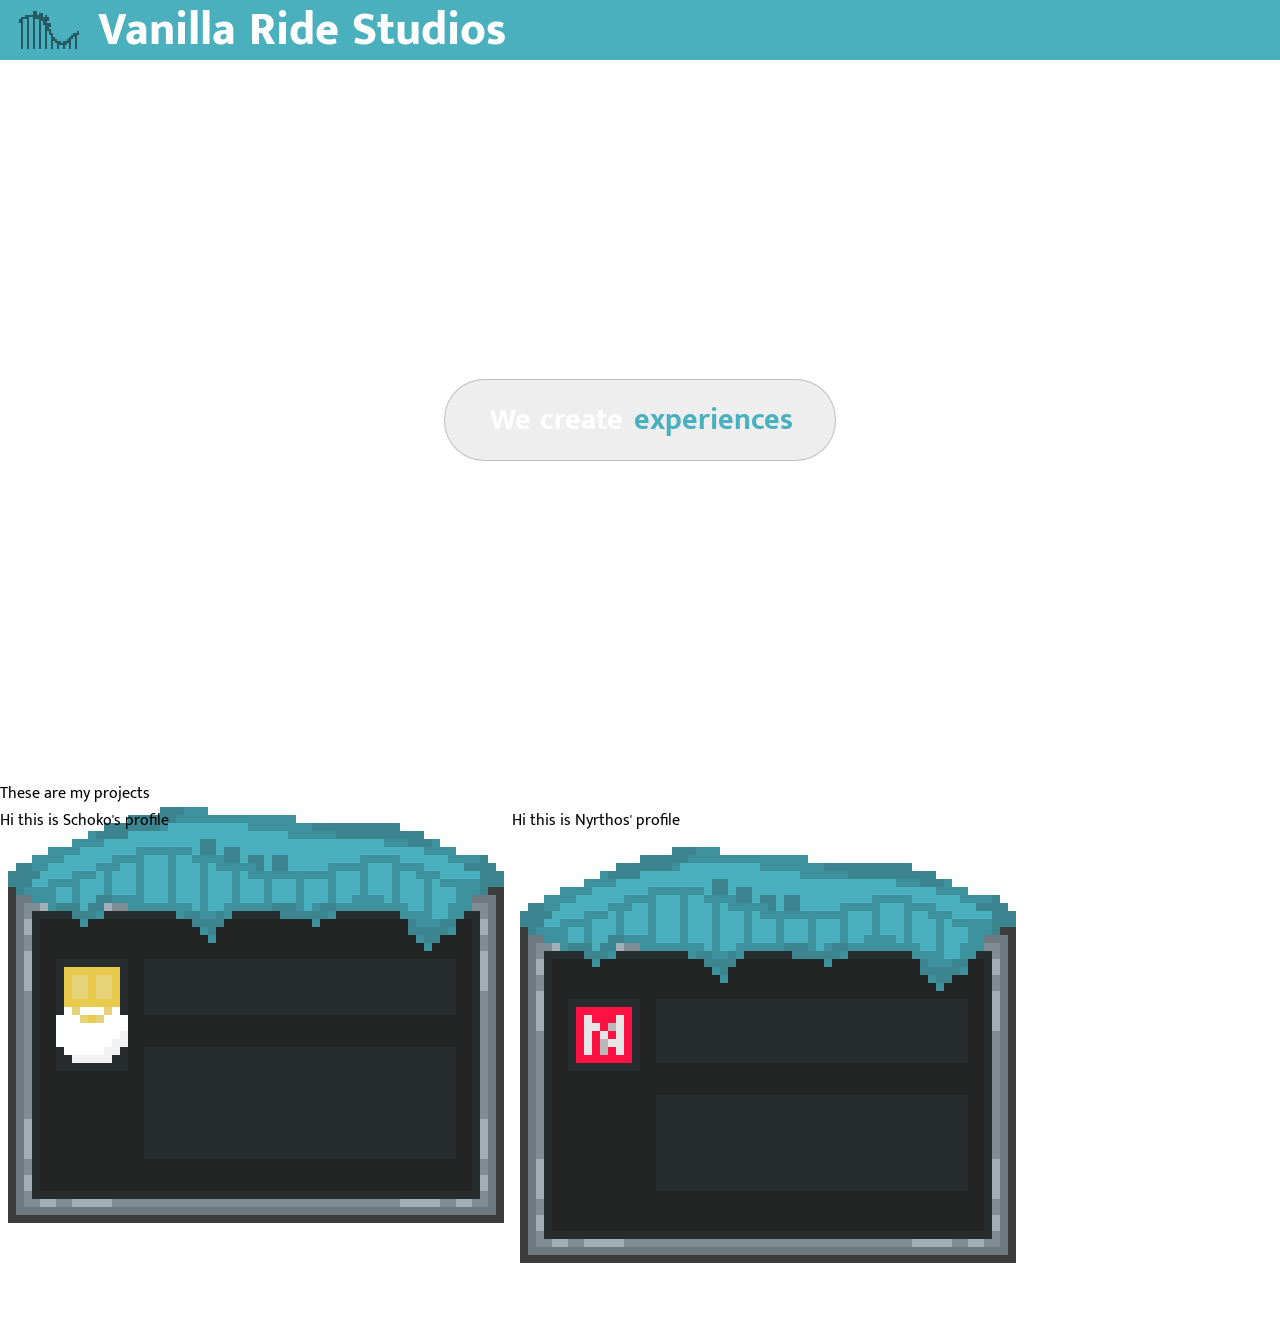
==== vrs/index.html @ c77bc278 "Initial commit of vrs" ====
<!DOCTYPE html>
<html lang="en">

<head>
    <meta charset="UTF-8">
    <meta name="viewport" content="width=device-width, initial-scale=1.0">
    <title>WeiseSchokolade</title>
    <link rel="stylesheet" href="style.css">
    <link rel="icon" href="/assets/vrs/32x32_lowscale.png" type="image/x-icon">
</head>

<body>
    <div class="title_bar">
        <a class="logoLink" href=".">
            <img class="logoImg" src="/assets/vrs/text.png">
            Vanilla Ride Studios
        </a>
    </div>
    <div class="previewContent">
        <div class="previewAssets">
            <video class="previewVideo" autoplay="autoplay" muted="muted">
                <source src="/assets/vrs/background_video_preview.webm"/>
            </video>
        </div>
        <div class="previewContentLabelContainer">
            <div class="previewContentLabel">
                <div>
                    We create
                </div>
                <div id="labelChangeContainer" class="labelChangeContainer">
                </div>
            </div>
        </div>
    </div>
    <div class="projectContent">
        <div>
            These are my projects
        </div>
    </div>
    <div class="profileContent">
        <div class="profileCard" style="background-image: url(/assets/vrs/socials_frame_schoko.png)">
            Hi this is Schoko's profile
        </div>
        <div class="profileCard" style="background-image: url(/assets/vrs/socials_frame_nyrthos.png)">
            Hi this is Nyrthos' profile
        </div>
    </div>
</body>
<script>
    let labelChangeContainer = document.getElementById("labelChangeContainer")
    const labels = ["experiences", "themeparks", "coasters", "flatrides", "models", "minigames", "mods"]
    let labelIndex = 0;
    function getNextLabel() {
        let label = labels[labelIndex++];
        labelIndex %= labels.length;
        return label;
    }
    function appendLabel() {
        let div = document.createElement("div");
        div.textContent = getNextLabel();
        labelChangeContainer.appendChild(div);
        playAnimation(div);
    }
    function playAnimation(div) {
        let animation = div.animate([
            {transform: "translate(0px, -25px)", opacity: 0},
            {transform: "translate(0px, 0px)", opacity: 1}
        ], {
            duration: 1000,
            iterations: 1,
            fill: "forwards",
            easing: "ease-out"
        });
        animation.onfinish = () => {
            setTimeout(() => {
                div.animate([
                    {transform: "translate(0px, 0px)", opacity: 1},
                    {transform: "translate(0px, 25px)", opacity: 0}
                ], {
                    duration: 1000,
                    iterations: 1,
                    fill: "forwards",
                    easing: "ease-out"
                });
                
            }, 3000)
        }
        setTimeout(() => {
            labelChangeContainer.removeChild(div);
        }, 5000)
    }
    setInterval(appendLabel, 4250)
    appendLabel()
</script>
</html>
---- vrs/style.css ----
@font-face {
    font-family: muktaMalar;
    font-weight: 800;
    src: url(/assets/vrs/font/MuktaMalar-ExtraBold.woff);
}

@font-face {
    font-family: muktaMalar;
    font-weight: 500;
    src: url(/assets/vrs/font/MuktaMalar-Regular.woff);
}

@font-face {
    font-family: muktaMalar;
    font-weight: bold;
    src: url(/assets/vrs/font/MuktaMalar-Bold.woff);
}



:root {
    font-family: muktaMalar, 'Segoe UI', Tahoma, Geneva, Verdana, sans-serif;
    margin: 0px;
}

body {
    min-width: 100vw;
    min-height: 100vh;
    margin: 0px;
}

.title_bar {
    display: flex;
    align-items: center;
    height: 60px;
    background-color: #4ab0be;
}

.logoImg {
    margin: 15px;
    height: 46px;
    image-rendering: pixelated;
}

.logoLink {
    display: flex;
    align-items: center;
    font-size: 46px;
    color: white;
    cursor: pointer;
    user-select: none;
    text-decoration: none;
    font-weight: 800;
}

.previewContent {
    width: 100vw;
    height: 80vh;
    position: relative;
}

.previewAssets {
    position: absolute;
    top: 0;
    left: 0;
    width: 100%;
    height: 100%;
}

.assetVideo {
    object-fit: cover;
}

.previewAssets > * {
    width: 100%;
    height: 100%;
    object-fit: cover;
    filter: brightness(70%)
}

.previewContentLabelContainer {
    position: absolute;
    top: 0;
    left: 0;
    width: 100%;
    height: 100%;
    display: flex;
    justify-content: center;
    align-items: center;
}

.previewContentLabel {
    width: 300px;
    display: flex;
    gap: 11px;
    font-size: 30px;
    color: white;
    font-weight: bold;

    text-wrap-mode: nowrap;
    
    border-radius: 40px;
    border: 1px solid rgba(114, 114, 114, 0.377);
    padding: 15px 45px 15px 45px;
    background-color: rgba(114, 114, 114, 0.123);
    backdrop-filter: blur(10px);
}

.labelChangeContainer {
    width: 150px;
    height: 40px;
    position: relative;
    color: #4ab0be;
}

.labelChangeContainer > * {
    position: absolute;
    top: 0px;
    left: 0px;
    width: 100%;
}


@media (width <= 550px) {
    .title_bar {
        height: 40px;
    }

    .logoImg {
        margin: 8px;
        height: 23px;
    }
    
    .logoLink {
        font-size: 23px;
    }
}

@media (width <= 400px) {
    .previewContentLabel {
        width: 200px;
        gap: 8px;
        font-size: 20px;

        border-radius: 20px;
        padding: 10px 30px 10px 30px;
    }

    .labelChangeContainer {
        width: 100px;
        height: 20px;
        position: relative;
        color: #4ab0be;
    }
}


.projectContent {
    display: flex;
}

.profileContent {
    width: 100%;
    display: flex;
}

.profileCard {
    position: relative;
    width: 512px;
    height: 512px;
    background-image: url("/assets/vrs/socials_frame_nyrthos.png");
    background-repeat: no-repeat;
    background-size: cover;
    image-rendering: pixelated;
}
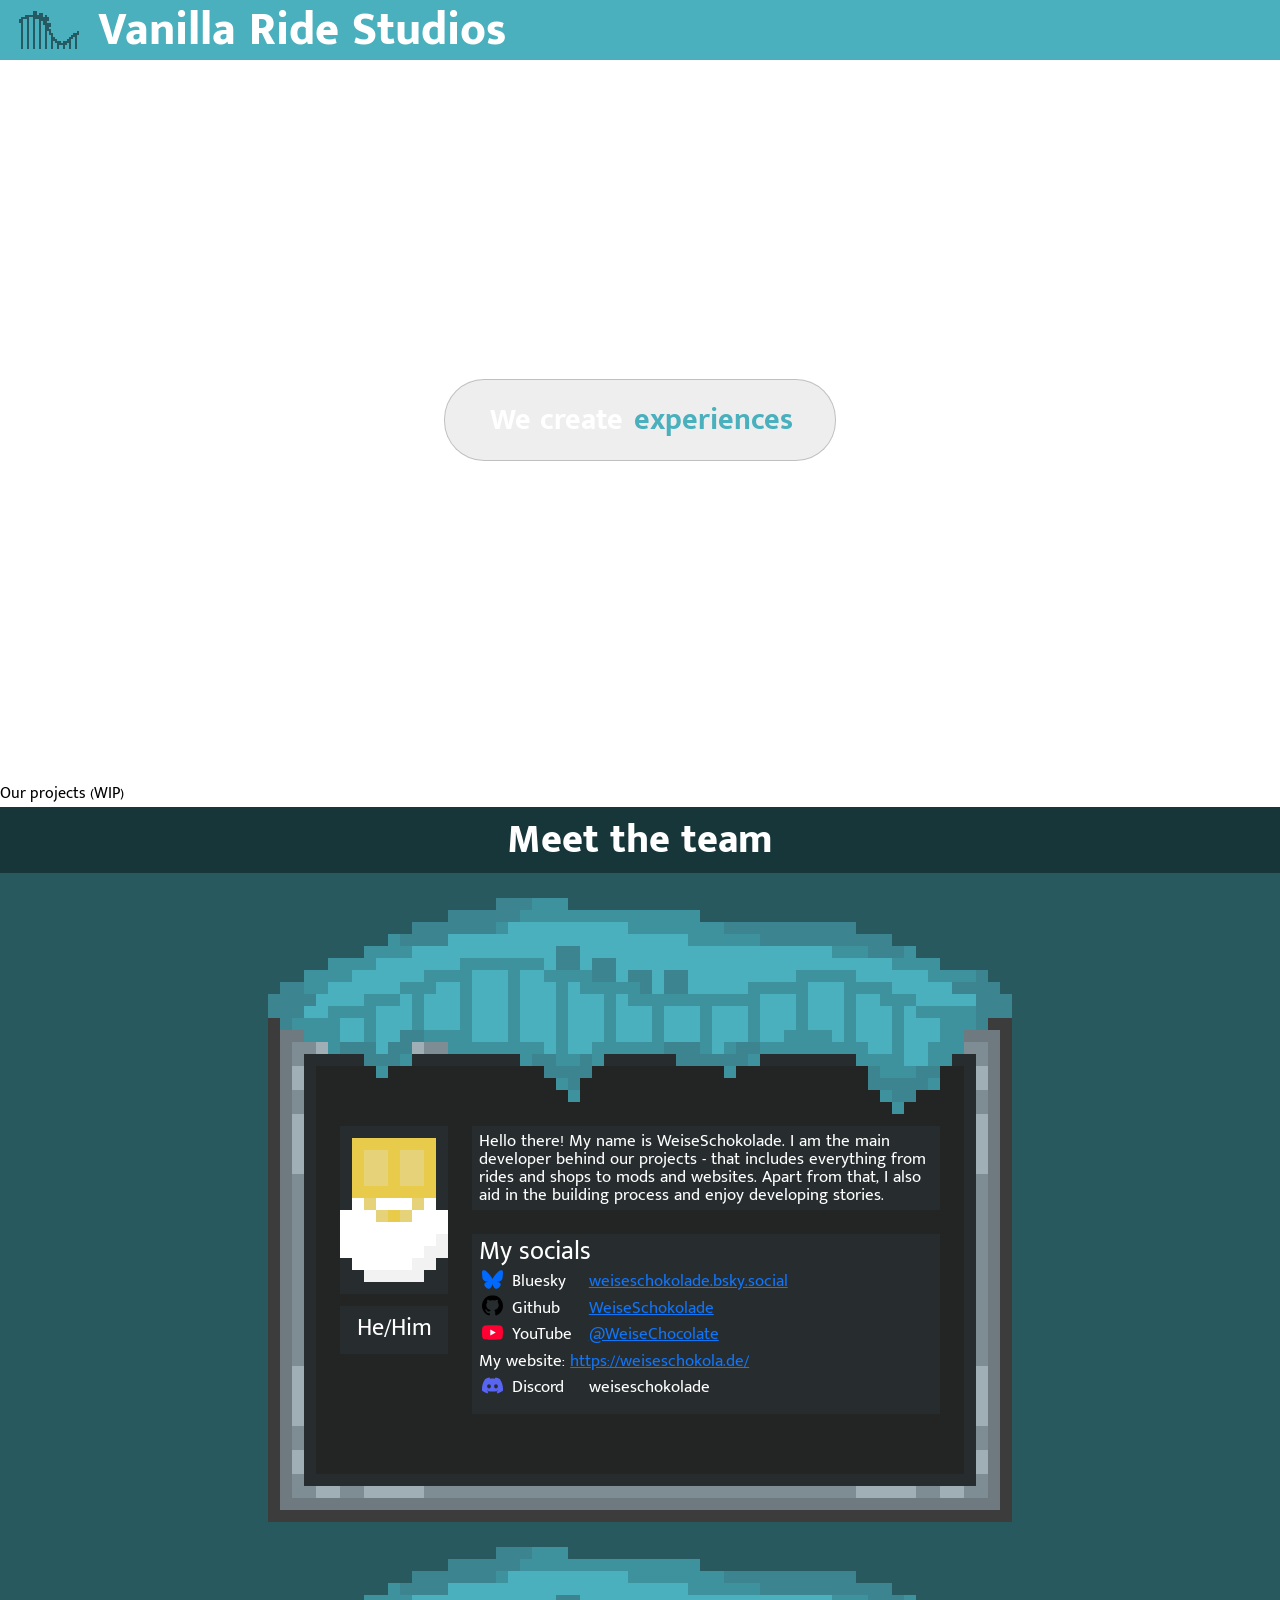
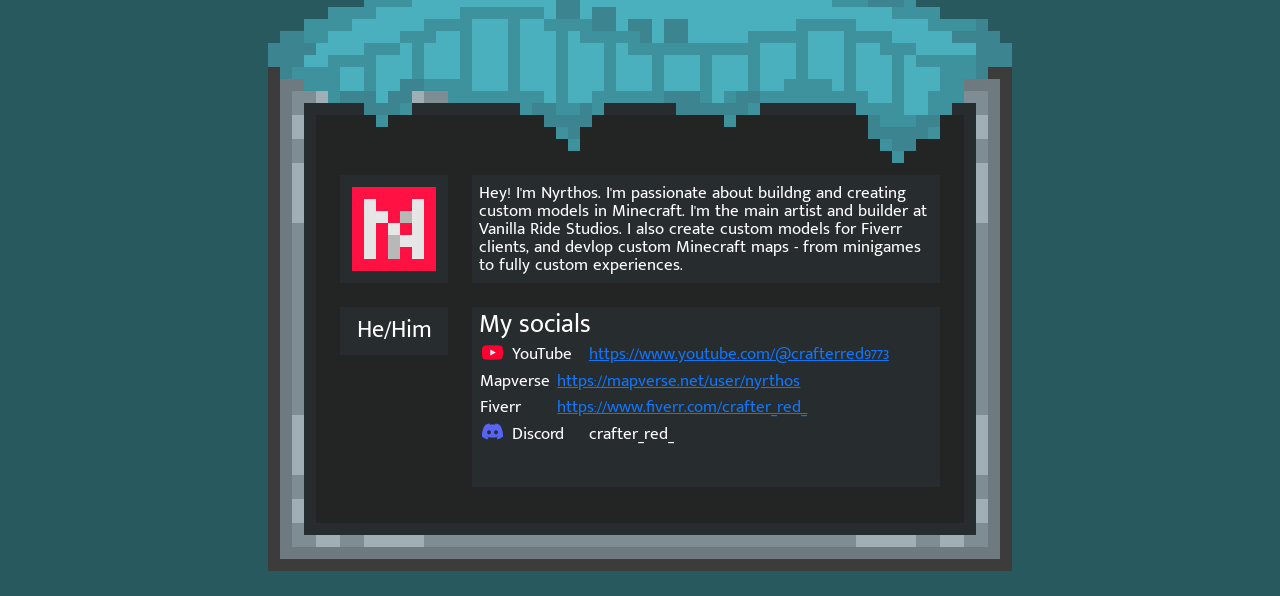
==== commit bc70b3d2: "Added "Meet the team" section to vrs index" ====
--- a/vrs/index.html
+++ b/vrs/index.html
@@ -18,7 +18,7 @@
     </div>
     <div class="previewContent">
         <div class="previewAssets">
-            <video class="previewVideo" autoplay="autoplay" muted="muted">
+            <video class="previewVideo" autoplay="autoplay" muted="muted" loop="loop">
                 <source src="/assets/vrs/background_video_preview.webm"/>
             </video>
         </div>
@@ -34,15 +34,115 @@
     </div>
     <div class="projectContent">
         <div>
-            These are my projects
+            Our projects (WIP)
         </div>
     </div>
     <div class="profileContent">
-        <div class="profileCard" style="background-image: url(/assets/vrs/socials_frame_schoko.png)">
-            Hi this is Schoko's profile
+        <div class="profileContentHeader">
+            Meet the team
         </div>
-        <div class="profileCard" style="background-image: url(/assets/vrs/socials_frame_nyrthos.png)">
-            Hi this is Nyrthos' profile
+        <div class="profileCardContainer">
+            <div class="profileCard" style="background-image: url(/assets/vrs/socials_frame_schoko.png)">
+                <div class="profileLabel introductionLabel">
+                    Hello there! My name is WeiseSchokolade. I am the main developer behind our projects - that includes everything from rides and shops to mods and websites. Apart from that, I also aid in the building process and enjoy developing stories.
+                </div>
+                <div class="profileLabel pronounsLabel">
+                    He/Him
+                </div>
+                <div class="profileLabel socialsLabel">
+                    <div class="socialsHeader">
+                        My socials
+                    </div>
+                    <div class="socialsField">
+                        <img class="socialsLogo" src="/assets/vrs/socials_logos/bluesky.svg">
+                        <div class="socialMediaSiteLabel">
+                            Bluesky
+                        </div>
+                        <a href="https://bsky.app/profile/weiseschokolade.bsky.social">
+                            weiseschokolade.bsky.social
+                        </a>
+                    </div>
+                    <div class="socialsField">
+                        <img class="socialsLogo" src="/assets/vrs/socials_logos/github.svg">
+                        <div class="socialMediaSiteLabel">
+                            Github
+                        </div>
+                        <a href="https://github.com/WeiseSchokolade">
+                            WeiseSchokolade
+                        </a>
+                    </div>
+                    <div class="socialsField">
+                        <img class="socialsLogo" src="/assets/vrs/socials_logos/youtube.svg">
+                        <div class="socialMediaSiteLabel">
+                            YouTube
+                        </div>
+                        <a href="https://www.youtube.com/@WeiseChocolate">
+                            @WeiseChocolate
+                        </a>
+                    </div>
+                    <div class="socialsField">
+                        My website: <a href="https://weiseschokola.de">https://weiseschokola.de/</a>
+                    </div>
+                    <div class="socialsField">
+                        <img class="socialsLogo" src="/assets/vrs/socials_logos/discord.svg">
+                        <div class="socialMediaSiteLabel">
+                            Discord
+                        </div>
+                        <div>
+                            weiseschokolade
+                        </div>
+                    </div>
+                </div>
+            </div>
+            <div class="profileCard" style="background-image: url(/assets/vrs/socials_frame_nyrthos.png)">
+                <div class="profileLabel introductionLabel" style="top: calc(19.75px * var(--scale-factor));">
+                    Hey! I'm Nyrthos. I'm passionate about buildng and creating custom models in Minecraft. I'm the main artist and builder at Vanilla Ride Studios. I also create custom models for Fiverr clients, and devlop custom Minecraft maps - from minigames to fully custom experiences.
+                </div>
+                <div class="profileLabel pronounsLabel nyrthosPronounLabel">
+                    He/Him
+                </div>
+                <div class="profileLabel socialsLabel nyrthosSocialsLabel">
+                    <div class="socialsHeader">
+                        My socials
+                    </div>
+                    <div class="socialsField">
+                        <img class="socialsLogo" src="/assets/vrs/socials_logos/youtube.svg">
+                        <div class="socialMediaSiteLabel">
+                            YouTube
+                        </div>
+                        <a href="https://www.youtube.com/@crafterred9773">
+                            https://www.youtube.com/@crafterred9773
+                        </a>
+                    </div>
+                    <div class="socialsField">
+                        <!--<img class="socialsLogo" src="/assets/vrs/socials_logos/bluesky.svg">-->
+                        <div class="socialMediaSiteLabel">
+                            Mapverse
+                        </div>
+                        <a href="https://mapverse.net/user/nyrthos">
+                            https://mapverse.net/user/nyrthos
+                        </a>
+                    </div>
+                    <div class="socialsField">
+                        <!--<img class="socialsLogo" src="/assets/vrs/socials_logos/github.svg">-->
+                        <div class="socialMediaSiteLabel">
+                            Fiverr
+                        </div>
+                        <a href="https://www.fiverr.com/crafter_red_">
+                            https://www.fiverr.com/crafter_red_
+                        </a>
+                    </div>
+                    <div class="socialsField">
+                        <img class="socialsLogo" src="/assets/vrs/socials_logos/discord.svg">
+                        <div class="socialMediaSiteLabel">
+                            Discord
+                        </div>
+                        <div>
+                            crafter_red_
+                        </div>
+                    </div>
+                </div>
+            </div>
         </div>
     </div>
 </body>
--- a/vrs/style.css
+++ b/vrs/style.css
@@ -27,6 +27,10 @@
     min-width: 100vw;
     min-height: 100vh;
     margin: 0px;
+}
+
+a {
+    color: #1175f8;
 }
 
 .title_bar {
@@ -154,22 +158,120 @@
     }
 }
 
-
 .projectContent {
     display: flex;
 }
 
 .profileContent {
     width: 100%;
-    display: flex;
-}
+    background-color: #28595f;
+    display: flex;
+    flex-direction: column;
+    align-items: center;
+    justify-content: center;
+}
+
+.profileContentHeader {
+    font-size: 40px;
+    font-weight: 800;
+    color: white;
+    width: 100%;
+    text-align: center;
+    background-color: #17363a;
+}
+
+.profileCardContainer {
+    display: flex;
+    align-items: center;
+    justify-content: center;
+    flex-wrap: wrap;
+    padding-top: 25px;
+    padding-bottom: 25px;
+    gap: 25px;
+    --scale-factor: 12;
+}
+
+@media (width <= calc(62px * 12 + 25px + 20px)) {.profileCardContainer {--scale-factor: 10;}}
+@media (width <= calc(62px * 10 + 25px + 20px)) {.profileCardContainer {--scale-factor: 8;}}
+@media (width <= calc(62px * 8 + 25px + 20px)) {.profileCardContainer {--scale-factor: 6;}}
+@media (width <= calc(62px * 6 + 25px + 20px)) {.profileCardContainer {--scale-factor: 4;}}
+@media (width <= calc(62px * 4 + 25px + 20px)) {.profileCardContainer {--scale-factor: 3;}}
+@media (width <= calc(62px * 3 + 25px + 20px)) {.profileCardContainer {--scale-factor: 2;}}
+@media (width <= calc(62px * 2 + 25px + 20px)) {.profileCardContainer {--scale-factor: 1.5;}}
+@media (width <= calc(62px * 1.5)) {.profileCardContainer {--scale-factor: 1;}}
 
 .profileCard {
+    font-size: calc(1.45px * var(--scale-factor));
     position: relative;
-    width: 512px;
-    height: 512px;
+    color: white;
+    width: calc(62px * var(--scale-factor));
+    height: calc(52px * var(--scale-factor));
     background-image: url("/assets/vrs/socials_frame_nyrthos.png");
     background-repeat: no-repeat;
     background-size: cover;
     image-rendering: pixelated;
-}+}
+
+.profileLabel {
+    position: absolute;
+}
+
+.introductionLabel {
+    top: calc(19.5px * var(--scale-factor));
+    left: calc(17.6px * var(--scale-factor));
+    width: calc(38px * var(--scale-factor));
+    font-size: calc(1.4px * var(--scale-factor));
+    line-height: calc(1.5px * var(--scale-factor));
+}
+
+.socialsLabel {
+    top: calc(28px * var(--scale-factor));
+    left: calc(17.6px * var(--scale-factor));
+    width: calc(38px * var(--scale-factor));
+    height: calc(13px * var(--scale-factor));
+    display: flex;
+    flex-direction: column;
+}
+
+.nyrthosSocialsLabel {
+    top: calc(30px * var(--scale-factor));
+}
+
+.socialsHeader {
+    font-size: calc(2.2px * var(--scale-factor));
+    margin-top: calc(0.3px * var(--scale-factor));
+    margin-bottom: calc(0.2px * var(--scale-factor));
+    line-height: calc(2.2px * var(--scale-factor));
+}
+
+.socialsLogo {
+    width: calc(1.75px * var(--scale-factor));
+    height: calc(1.75px * var(--scale-factor));
+    margin: calc(0.225px * var(--scale-factor));
+    image-rendering: auto;
+    object-fit: fill;
+}
+
+.socialsField {
+    display: flex;
+    gap: 5px;
+    height: calc(2.2px * var(--scale-factor));
+}
+
+.socialMediaSiteLabel {
+    width: calc(5px * var(--scale-factor));
+    padding-left: calc(0.1px * var(--scale-factor));
+    padding-right: calc(1px * var(--scale-factor));
+}
+
+.pronounsLabel {
+    top: calc(34.2px * var(--scale-factor));
+    left: calc(5.5px * var(--scale-factor));
+    width: calc(10px * var(--scale-factor));
+    font-size: calc(2px * var(--scale-factor));
+    text-align: center;
+}
+
+.nyrthosPronounLabel {
+    top: calc(30.25px * var(--scale-factor));
+}
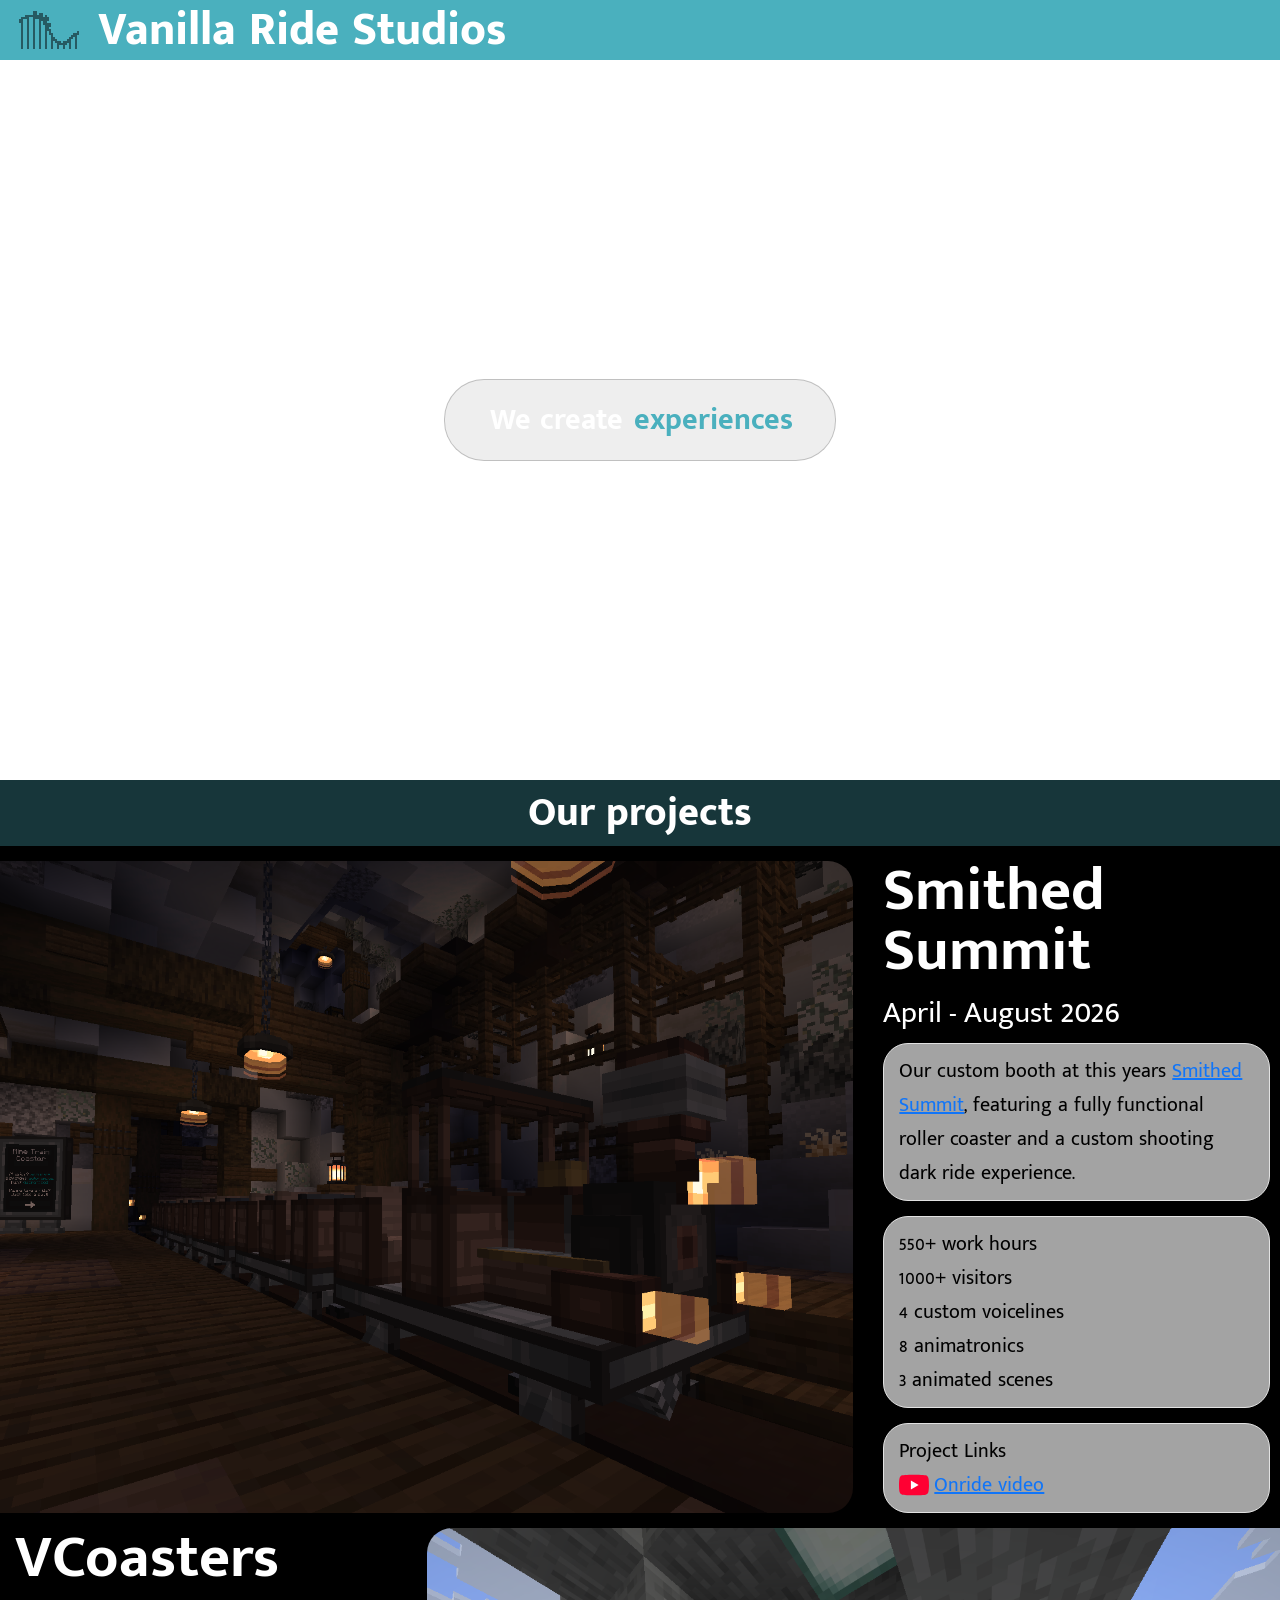
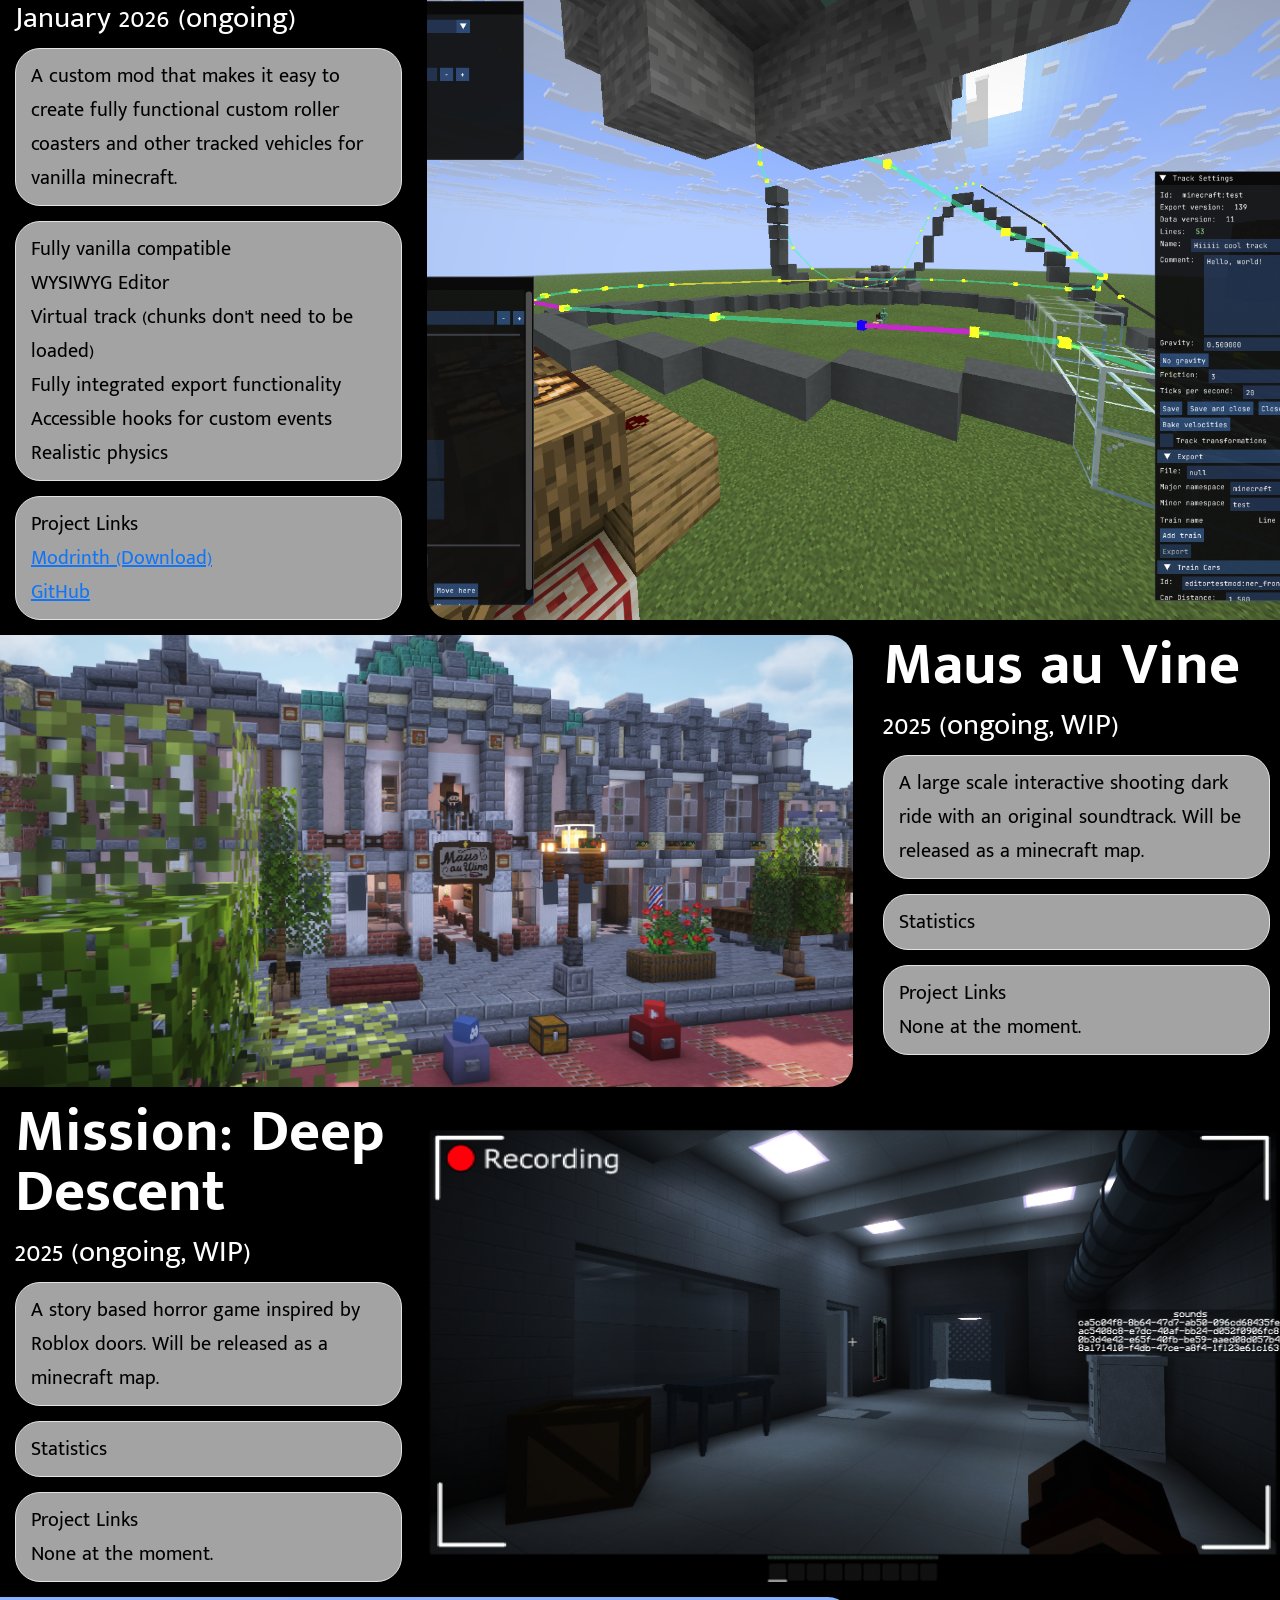
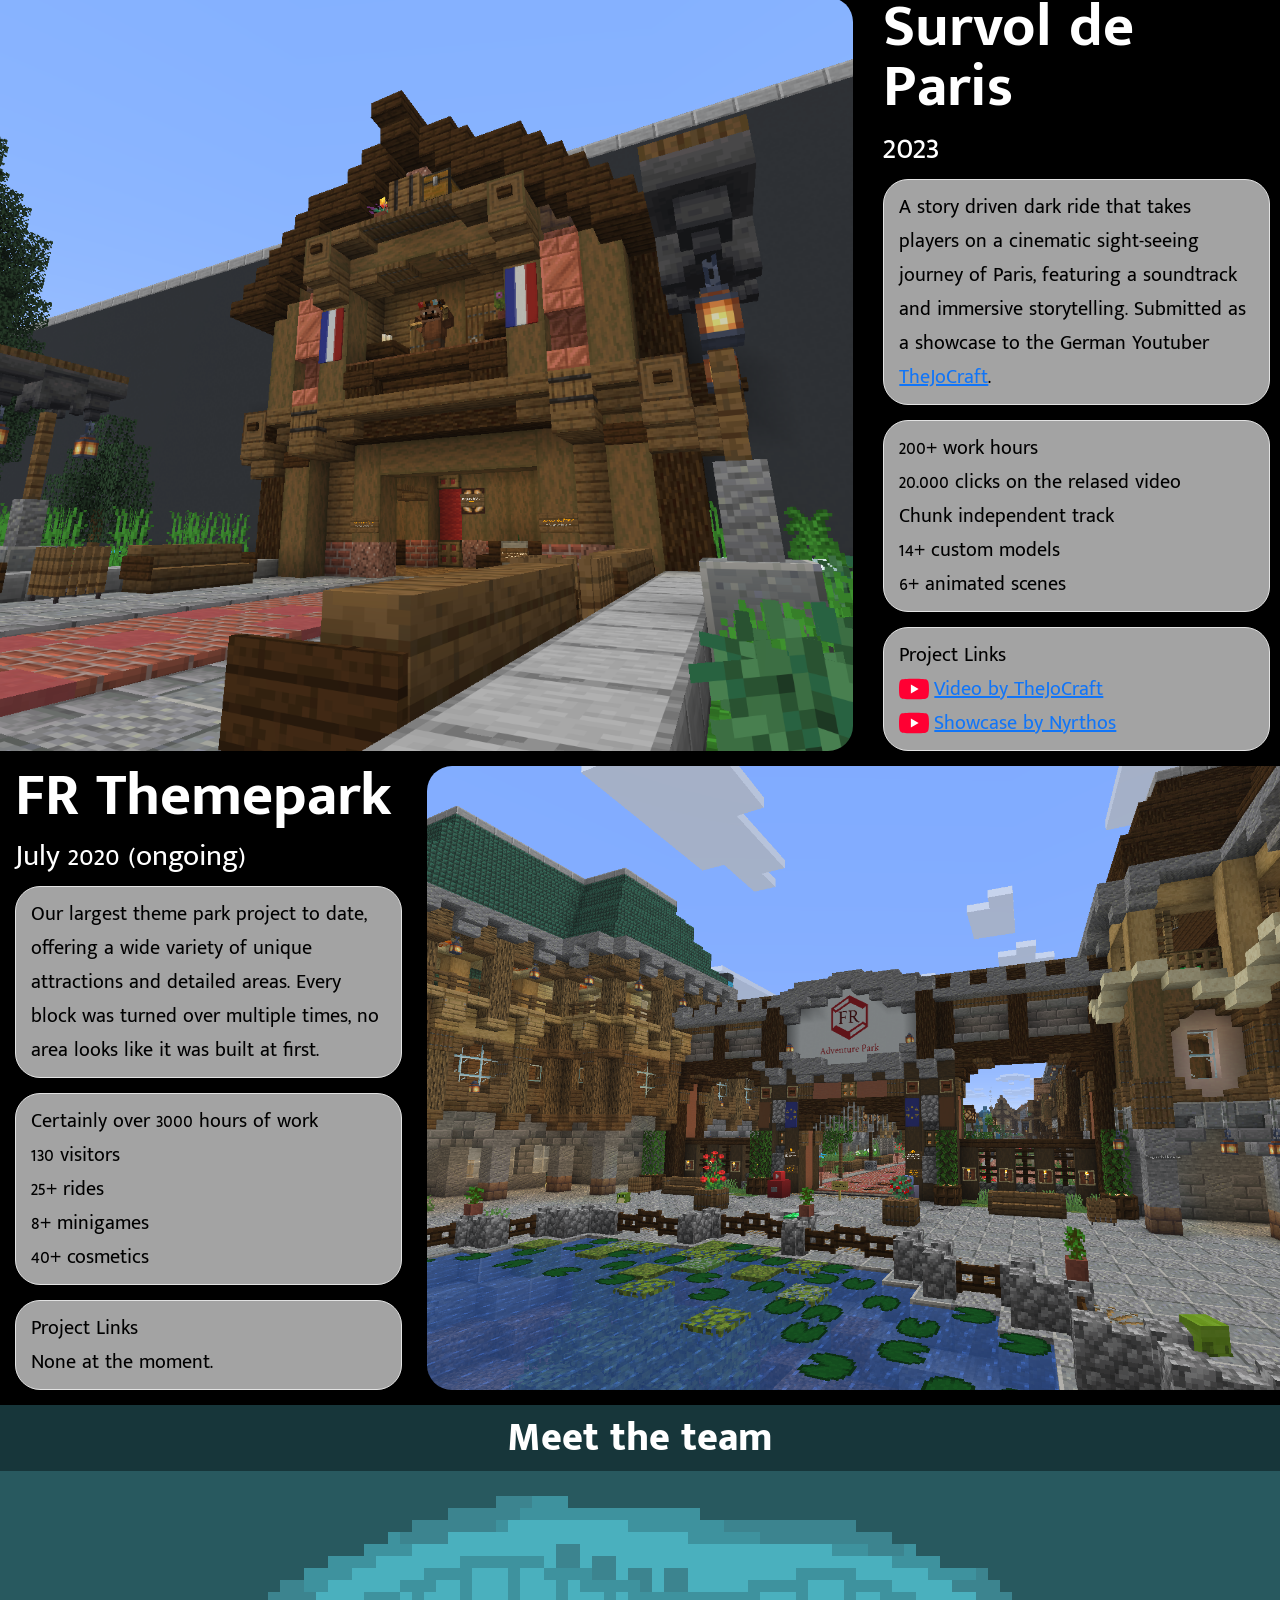
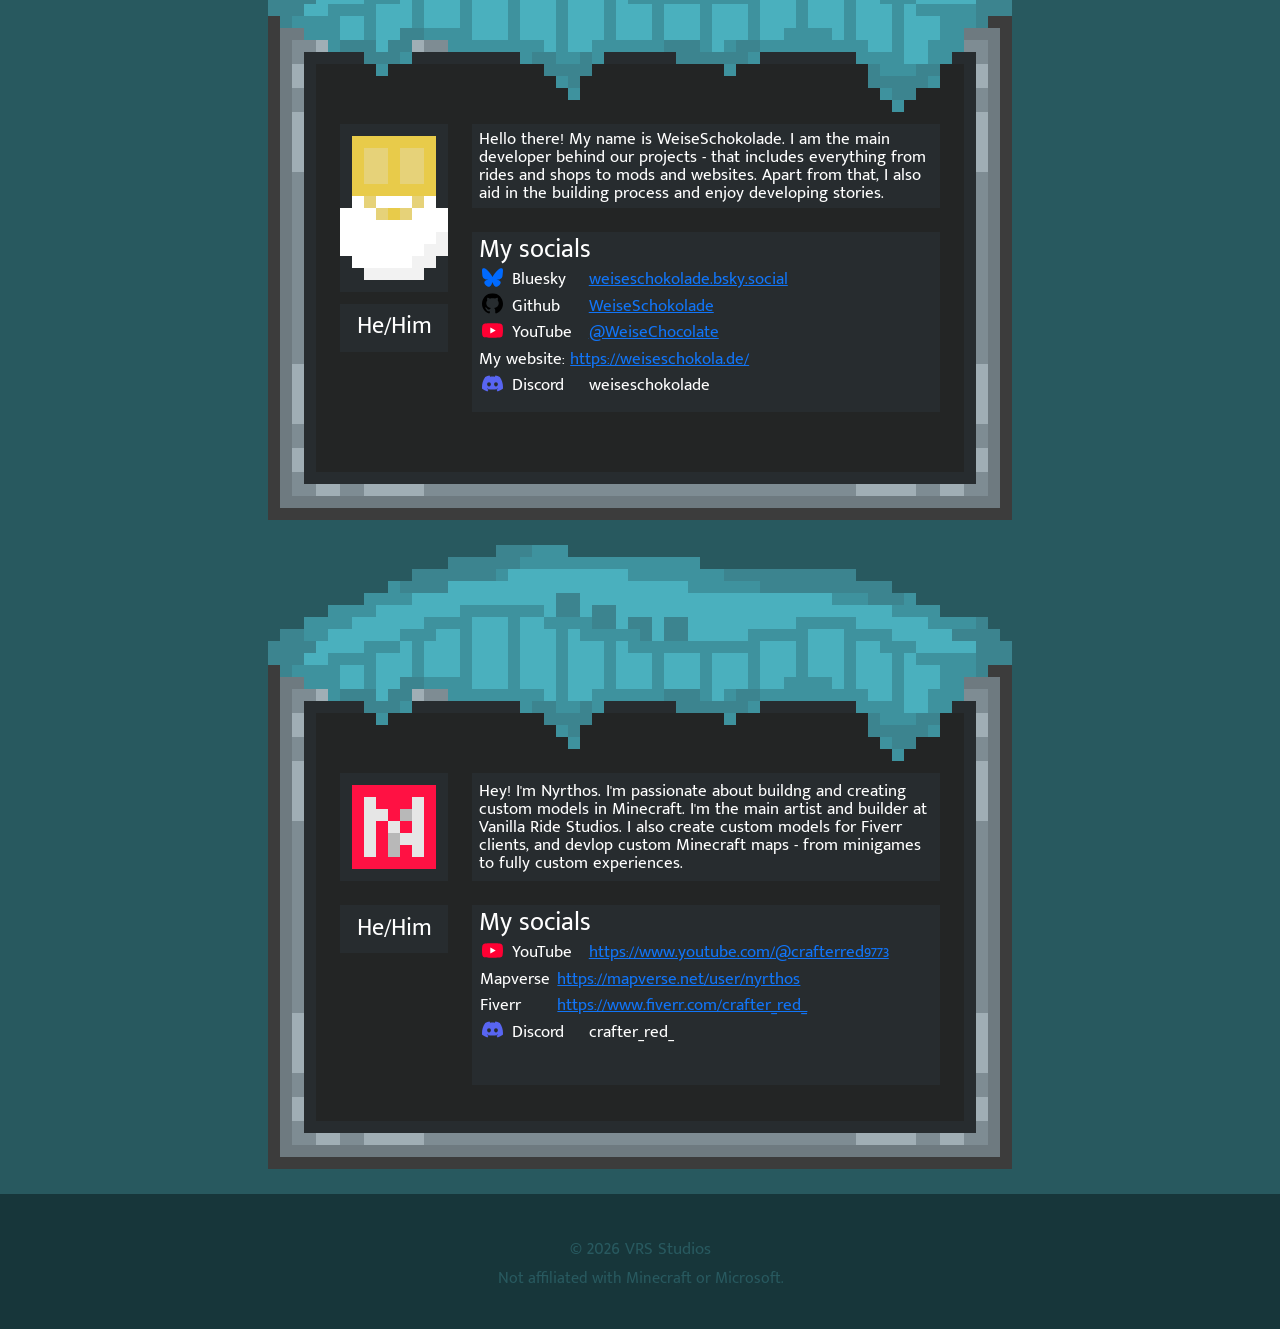
==== commit d987e499: "Completed VRS page" ====
--- a/vrs/index.html
+++ b/vrs/index.html
@@ -32,13 +32,169 @@
             </div>
         </div>
     </div>
-    <div class="projectContent">
-        <div>
-            Our projects (WIP)
+    <div class="portfolioContent">
+        <div class="contentHeader">
+            Our projects
+        </div>
+        <div class="portfolioList">
+            <div class="projectEntry leftProjectEntry">
+                <img class="projectImg" src="/assets/vrs/projects/summit2026.png">
+                <div class="projectContent">
+                    <div class="projectTitle">
+                        Smithed Summit
+                    </div>
+                    <div class="projectTimeframe">
+                        April - August <span class="projectDescriptionYear">2026</span>
+                    </div>
+                    <div class="projectDescriptor">
+                        Our custom booth at this years <a href="https://smithed.net/summit">Smithed Summit</a>, featuring a fully functional roller coaster and a custom shooting dark ride experience.
+                    </div>
+                    <div class="projectDescriptor">
+                        <div>550+ work hours</div>
+                        <div>1000+ visitors</div>
+                        <div>4 custom voicelines</div>
+                        <div>8 animatronics</div>
+                        <div>3 animated scenes</div>
+                    </div>
+                    <div class="projectDescriptor">
+                        <div>Project Links</div>
+                        <div class="projectLogoLinkContainer">
+                            <img class="projectLinkLogo" src="/assets/vrs/socials_logos/youtube.svg">
+                            <a href="https://www.youtube.com/watch?v=NBazuzF6SuA">Onride video</a>
+                        </div>
+                    </div>
+                </div>
+            </div>
+            <div class="projectEntry rightProjectEntry">
+                <div class="projectContent">
+                    <div class="projectTitle">
+                        VCoasters
+                    </div>
+                    <div class="projectTimeframe">
+                        January 2026 (ongoing)
+                    </div>
+                    <div class="projectDescriptor">
+                        A custom mod that makes it easy to create fully functional custom roller coasters and other tracked vehicles for vanilla minecraft.
+                    </div>
+                    <div class="projectDescriptor">
+                        <div>Fully vanilla compatible</div>
+                        <div>WYSIWYG Editor</div>
+                        <div>Virtual track (chunks don't need to be loaded)</div>
+                        <div>Fully integrated export functionality</div>
+                        <div>Accessible hooks for custom events</div>
+                        <div>Realistic physics</div>
+                    </div>
+                    <div class="projectDescriptor socialsList">
+                        <div>Project Links</div>
+                        <a href="https://modrinth.com/mod/vcoasters">Modrinth (Download)</a>
+                        <a href="https://github.com/WeiseSchokolade/VCoasters">GitHub</a>
+                    </div>
+                </div>
+                <img class="projectImg" src="/assets/vrs/projects/vcoasters.png">
+            </div>
+            <div class="projectEntry leftProjectEntry">
+                <img class="projectImg" src="/assets/vrs/projects/maus_au_vine.png">
+                <div class="projectContent">
+                    <div class="projectTitle">
+                        Maus au Vine
+                    </div>
+                    <div class="projectTimeframe">
+                        2025 (ongoing, WIP)
+                    </div>
+                    <div class="projectDescriptor">
+                        A large scale interactive shooting dark ride with an original soundtrack. Will be released as a minecraft map.
+                    </div>
+                    <div class="projectDescriptor">
+                        Statistics
+                    </div>
+                    <div class="projectDescriptor">
+                        <div>Project Links</div>
+                        <div>None at the moment.</div>
+                    </div>
+                </div>
+            </div>
+            <div class="projectEntry rightProjectEntry">
+                <div class="projectContent">
+                    <div class="projectTitle">
+                        Mission: Deep Descent
+                    </div>
+                    <div class="projectTimeframe">
+                        2025 (ongoing, WIP)
+                    </div>
+                    <div class="projectDescriptor">
+                        A story based horror game inspired by Roblox doors. Will be released as a minecraft map.
+                    </div>
+                    <div class="projectDescriptor">
+                        Statistics
+                    </div>
+                    <div class="projectDescriptor">
+                        <div>Project Links</div>
+                        <div>None at the moment.</div>
+                    </div>
+                </div>
+                <img class="projectImg" src="/assets/vrs/projects/mission_deep_descent.png">
+            </div>
+            <div class="projectEntry leftProjectEntry">
+                <img class="projectImg" src="/assets/vrs/projects/survol_de_paris.png">
+                <div class="projectContent">
+                    <div class="projectTitle">
+                        Survol de Paris
+                    </div>
+                    <div class="projectTimeframe">
+                        <span class="projectDescriptionYear">2023</span>
+                    </div>
+                    <div class="projectDescriptor">
+                        A story driven dark ride that takes players on a cinematic sight-seeing journey of Paris, featuring a soundtrack and immersive storytelling. Submitted as a showcase to the German Youtuber <a href="https://www.youtube.com/@thejocraft">TheJoCraft</a>.
+                    </div>
+                    <div class="projectDescriptor">
+                        <div>200+ work hours</div>
+                        <div>20.000 clicks on the relased video</div>
+                        <div>Chunk independent track</div>
+                        <div>14+ custom models</div>
+                        <div>6+ animated scenes</div>
+                    </div>
+                    <div class="projectDescriptor">
+                        <div>Project Links</div>
+                        <div class="projectLogoLinkContainer">
+                            <img class="projectLinkLogo" src="/assets/vrs/socials_logos/youtube.svg">
+                            <a href="https://www.youtube.com/watch?v=LbDhhOLLX5o">Video by TheJoCraft</a>
+                        </div>
+                        <div class="projectLogoLinkContainer">
+                            <img class="projectLinkLogo" src="/assets/vrs/socials_logos/youtube.svg">
+                            <a href="https://www.youtube.com/watch?v=OSzjWRs8J6U">Showcase by Nyrthos</a>
+                        </div>
+                    </div>
+                </div>
+            </div>
+            <div class="projectEntry rightProjectEntry">
+                <div class="projectContent">
+                    <div class="projectTitle">
+                        FR Themepark
+                    </div>
+                    <div class="projectTimeframe">
+                        July 2020 (ongoing)
+                    </div>
+                    <div class="projectDescriptor">
+                        Our largest theme park project to date, offering a wide variety of unique attractions and detailed areas. Every block was turned over multiple times, no area looks like it was built at first.
+                    </div>
+                    <div class="projectDescriptor">
+                        <div>Certainly over 3000 hours of work</div>
+                        <div>130 visitors</div>
+                        <div>25+ rides</div>
+                        <div>8+ minigames</div>
+                        <div>40+ cosmetics</div>
+                    </div>
+                    <div class="projectDescriptor">
+                        <div>Project Links</div>
+                        <div>None at the moment.</div>
+                    </div>
+                </div>
+                <img class="projectImg" src="/assets/vrs/projects/fr.png">
+            </div>
         </div>
     </div>
     <div class="profileContent">
-        <div class="profileContentHeader">
+        <div class="contentHeader">
             Meet the team
         </div>
         <div class="profileCardContainer">
@@ -143,6 +299,14 @@
                     </div>
                 </div>
             </div>
+        </div>
+    </div>
+    <div class="footer">
+        <div class="copyrightNotice">
+            <span class="copyrightNoticeLogo">©</span> <span class="copyrightNoticeYear">2026</span> VRS Studios
+        </div>
+        <div>
+            Not affiliated with Minecraft or Microsoft.
         </div>
     </div>
 </body>
--- a/vrs/style.css
+++ b/vrs/style.css
@@ -158,8 +158,113 @@
     }
 }
 
+.portfolioContent {
+    display: flex;
+    flex-direction: column;
+    background-color: black;
+    color: white;
+    width: 100%;
+    height: 100%;
+}
+
+.portfolioList {
+    display: flex;
+    flex-direction: column;
+    gap: 15px;
+    margin-top: 15px;
+    margin-bottom: 15px;
+}
+
+.projectEntry {
+    width: 100%;
+    display: flex;
+    gap: 15px;
+    justify-content: space-around;
+}
+
 .projectContent {
     display: flex;
+    flex-direction: column;
+    gap: 15px;
+    margin-left: 15px;
+}
+
+.projectTitle {
+    font-size: 60px;
+    font-weight: bold;
+    line-height: 60px;
+}
+
+.projectDescriptionYear {
+    font-size: calc(36px);
+    line-height: 30px;
+}
+
+.projectTimeframe {
+    font-size: 30px;
+    line-height: 30px;
+}
+
+.projectImg {
+    width: calc(2/3 * 100%);
+    object-fit: cover;
+}
+
+.projectLinkLogo {
+    width: 30px;
+    height: 30px;
+    margin-top: 2px;
+}
+
+.projectLogoLinkContainer {
+    display: flex;
+    gap: 5px;
+}
+
+.leftProjectEntry .projectImg {
+    border-top-right-radius: 25px;
+    border-bottom-right-radius: 25px;
+    margin-right: auto;
+}
+
+.rightProjectEntry .projectImg {
+    border-top-left-radius: 25px;
+    border-bottom-left-radius: 25px;
+    margin-left: auto;
+}
+
+@media (width < 900px) {
+    .projectEntry {
+        flex-direction: column;
+    }
+    
+    .rightProjectEntry {
+        flex-flow: column-reverse;
+    }
+
+    .projectImg {
+        width: 100%;
+    }
+
+    .leftProjectEntry .projectImg {
+        border-top-right-radius: 0px;
+        border-bottom-right-radius: 0px;
+    }
+
+    .rightProjectEntry .projectImg {
+        border-top-left-radius: 0px;
+        border-bottom-left-radius: 0px;
+    }
+}
+
+.projectDescriptor {
+    border-radius: 25px;
+    color: black;
+    background-color: rgb(163, 163, 163);
+    border: 1.5px solid rgb(226, 226, 226);
+    padding: 10px 15px 10px 15px;
+    margin-right: 10px;
+    font-size: 20px;
 }
 
 .profileContent {
@@ -171,7 +276,7 @@
     justify-content: center;
 }
 
-.profileContentHeader {
+.contentHeader {
     font-size: 40px;
     font-weight: 800;
     color: white;
@@ -191,14 +296,24 @@
     --scale-factor: 12;
 }
 
-@media (width <= calc(62px * 12 + 25px + 20px)) {.profileCardContainer {--scale-factor: 10;}}
-@media (width <= calc(62px * 10 + 25px + 20px)) {.profileCardContainer {--scale-factor: 8;}}
-@media (width <= calc(62px * 8 + 25px + 20px)) {.profileCardContainer {--scale-factor: 6;}}
-@media (width <= calc(62px * 6 + 25px + 20px)) {.profileCardContainer {--scale-factor: 4;}}
-@media (width <= calc(62px * 4 + 25px + 20px)) {.profileCardContainer {--scale-factor: 3;}}
-@media (width <= calc(62px * 3 + 25px + 20px)) {.profileCardContainer {--scale-factor: 2;}}
-@media (width <= calc(62px * 2 + 25px + 20px)) {.profileCardContainer {--scale-factor: 1.5;}}
-@media (width <= calc(62px * 1.5)) {.profileCardContainer {--scale-factor: 1;}}
+.socialsList {
+    display: flex;
+    flex-direction: column;
+}
+
+@media (width <= 790px) {.profileCardContainer {--scale-factor: 11;}}
+@media (width <= 710px) {.profileCardContainer {--scale-factor: 10;}}
+@media (width <= 650px) {.profileCardContainer {--scale-factor: 9;}}
+@media (width <= 580px) {.profileCardContainer {--scale-factor: 8;}}
+@media (width <= 510px) {.profileCardContainer {--scale-factor: 7;}}
+@media (width <= 440px) {.profileCardContainer {--scale-factor: 6.5;}}
+@media (width <= 410px) {.profileCardContainer {--scale-factor: 6;}}
+@media (width <= 380px) {.profileCardContainer {--scale-factor: 5.5;}}
+@media (width <= 350px) {.profileCardContainer {--scale-factor: 5;}}
+@media (width <= 310px) {.profileCardContainer {--scale-factor: 4.5;}}
+@media (width <= 285px) {.profileCardContainer {--scale-factor: 4;}}
+@media (width <= 255px) {.profileCardContainer {--scale-factor: 3.5;}}
+@media (width <= 200px) {.profileCardContainer {--scale-factor: 2;}}
 
 .profileCard {
     font-size: calc(1.45px * var(--scale-factor));
@@ -275,3 +390,26 @@
 .nyrthosPronounLabel {
     top: calc(30.25px * var(--scale-factor));
 }
+
+.footer {
+    width: 100%;
+    height: 15vh;
+    display: flex;
+    flex-direction: column;
+    justify-content: center;
+    align-items: center;
+    color: #28595f;
+    background-color: #17363a;
+}
+
+.copyrightNoticeLogo {
+    font-weight: 800;
+}
+
+.copyrightNotice {
+    font-size: 17px;
+}
+
+.copyrightNoticeYear {
+    font-size: 20px;
+}
